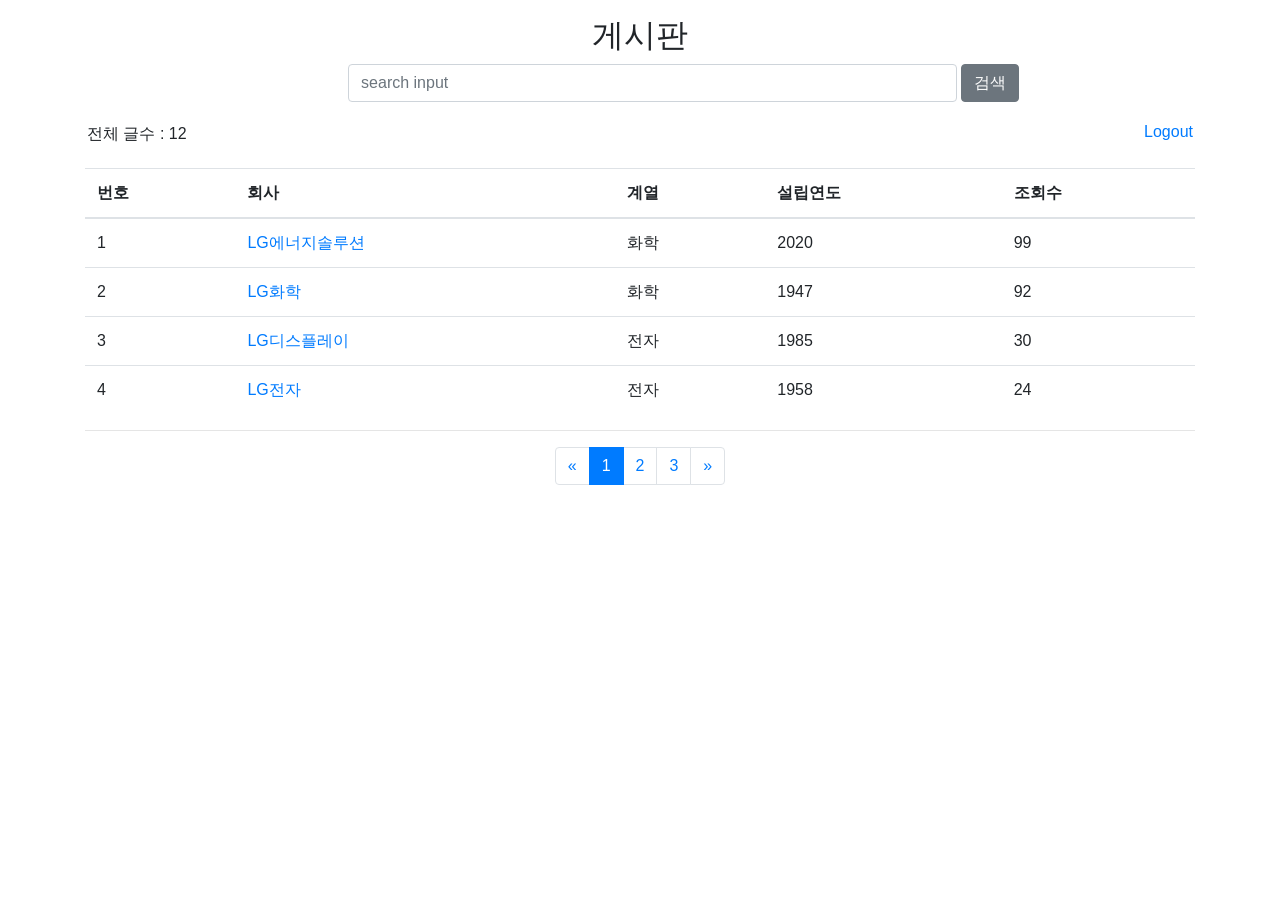
==== index.html @ ccae3da4 "Add files via upload" ====
<!DOCTYPE html>
<html lang="en">
<head>
    <meta charset="UTF-8">
    <title>LG Academy</title>
    <link rel="stylesheet" href="css/bootstrap.css">

</head>
<body>
<p class="align-content-center">
</p>

<div class="container">
	<span><h2 align="center">게시판</h2></span>
	<table class="table">
		<tbody>
		<tr style="border-top:hidden">
			<td style="padding:2px" align="right"><input type="search" class="form-control" placeholder="search input" id="searchingWord" style="width:70%;" onKeyDown="javascript:onKeyDown();"></input></td>
			<td style="padding:2px" align="left"><input type="button" class="btn btn-secondary" id="Search" value="검색" onclick="javascript:Searching();"/></td>
		</tr>
	</tbody>
	</table>
	<table class="table">
	<tbody>
	<tr style="border-top:hidden">
		<td align="left" style="padding:2px"><span>전체 글수 : <span align="left" id="allCount">12</span></span></td>
		<td align="right" style="padding:2px"><span id="logout"><a href="javascript:logout();"><h6>Logout</h6></a></span></td>
	</tr>
	</tbody>
	</table>
	
    <table class="table table-hover">
    <thead>
    <tr class="align-content-center">
        <th>번호</th>
        <th>회사</th>
        <th>계열</th>
        <th>설립연도</th>
        <th>조회수</th>
    </tr>
    </thead>
    <tbody>
    
	<tr id="tr01">
        <td id="No_01"></td>
        <td><a id="ALink_01" href='#'><div id="Title_01"></div></a></td>
        <td id="User_01"></td>
        <td id="date_01"></td>
        <td id="count_01"></td>
        </tr>
	</a>	
    <tr id="tr02">
        <td id="No_02"></td>
        <td><a id="ALink_02" href='#'><div id="Title_02"></div></a></td>
        <td id="User_02"></td>
        <td id="date_02"></td>
        <td id="count_02"></td>
    </tr>
    <tr id="tr03">
        <td id="No_03"></td>
        <td><a id="ALink_03" href='#'><div id="Title_03"></div></a></td>
        <td id="User_03"></td>
        <td id="date_03"></td>
        <td id="count_03"></td>
    </tr>
    <tr id="tr04">
        <td id="No_04"></td>
        <td><a id="ALink_04" href='#'><div id="Title_04"></div></a></td>
        <td id="User_04"></td>
        <td id="date_04"></td>
        <td id="count_04"></td>
    </tr>
    </tbody>
</table>
    <hr/>
    <!--<a class="btn btn-info">글쓰기</a>-->

    <div id="divPaging">
    <nav aria-label="...">

    <ul class="pagination justify-content-center">
        <li class="page-item">
            <a class="page-link" href="javascript:Previous();" aria-label="Previous">
                <span aria-hidden="true">&laquo;</span>
                <span class="sr-only">Previous</span>
            </a>
        </li>
        <li id="page1" class="page-item active"><a class="page-link" href="javascript:Setting_01();">1</a></li>
        <li id="page2" class="page-item"><a class="page-link" href="javascript:Setting_02();">2</a></li>
        <li id="page3" class="page-item"><a class="page-link" href="javascript:Setting_03();">3</a></li>
        <li class="page-item">
            <a class="page-link" href="javascript:Next();" aria-label="Next">
                <span aria-hidden="true">&raquo;</span>
                <span class="sr-only">Next</span>
            </a>
        </li>
    </ul>
    </nav>
    </div>
	<center><input id="reset" type="button" href="#" value="초기화" onclick="goBack();"/>
</div>

<Script src="js/jquery-3.4.1.js"></Script>
<script type="text/javascript" src="js/bootstrap.js"></script>
<script type="text/javascript">
var user = false;

	$(document).ready(function(){
	$("#divPaging").show();
	$("#reset").hide();
	first();
});

function logout(){
	window.location.href = "Login.html";
}

function first(){

    var parameter = document.location.href.split("?");
	var page = "1";
	if(parameter.length>1)
	{
	   page = parameter[1].replace("#","");
	   console.log("page : " + page);
	  
	   if(page =="4" || page =="5" || page =="6")
	   {
			console.log("go to user page");
			user = true;
	   }
	    
	   if(page=="1"|| page=="4")
	   {
			$("#page1").attr('class','page-item active');
			$("#page2").attr('class','page-item');
			$("#page3").attr('class','page-item');
	   }
	   
	   else if(page=="2"|| page=="5")
	   {
			$("#page1").attr('class','page-item');
			$("#page2").attr('class','page-item active');
			$("#page3").attr('class','page-item');
	   }
	   
	   else if(page=="3"|| page=="6")
	   {
			$("#page1").attr('class','page-item');
			$("#page2").attr('class','page-item');
			$("#page3").attr('class','page-item active');
	   }
	}else
	{
		$("#page1").attr('class','page-item active');
		$("#page2").attr('class','page-item');
		$("#page3").attr('class','page-item');
	}


	para = document.getElementsByClassName('page-item active')[0].getAttribute('id');
	
	
	if(para=="page1")Setting_01();
	if(para=="page2")Setting_02();
	if(para=="page3")Setting_03();
}

function Previous(){
	var para = document.getElementsByClassName('page-item active')[0].getAttribute('id');
	if(para=="page2")Setting_01();
	if(para=="page3")Setting_02();
}

function Next(){
	var para = document.getElementsByClassName('page-item active')[0].getAttribute('id');
	if(para=="page1")Setting_02();
	if(para=="page2")Setting_03();
}

function Setting_01(){
	$("#page1").attr('class','page-item active');
	$("#page2").attr('class','page-item');
	$("#page3").attr('class','page-item');

	if(user)
	{
		$("#No_01").html("1");
		$("#ALink_01").attr("href","Detail.html?4?"+user);
		$("#Title_01").html("LG화학");	
		$("#User_01").html("화학");
		$("#date_01").html("1947");
		$("#count_01").html("92");
		
		$("#No_02").html("2");
		$("#ALink_02").attr("href","Detail.html?2?"+user);
		$("#Title_02").html("LG디스플레이");	
		$("#User_02").html("전자");
		$("#date_02").html("1985");
		$("#count_02").html("30");	
		
		$("#No_03").html("3");
		$("#ALink_03").attr("href","Detail.html?1?"+user);
		$("#Title_03").html("LG전자");		
		$("#User_03").html("전자");
		$("#date_03").html("1958");
		$("#count_03").html("24");

		$("#No_04").html("4");
		$("#ALink_04").attr("href","Detail.html?3?"+user);
		$("#Title_04").html("LG이노텍");	
		$("#User_04").html("전자");
		$("#date_04").html("1970");
		$("#count_04").html("120");
		
	}else{//admin
	    $("#No_01").html("1");
		$("#ALink_01").attr("href","Detail.html?14?"+user);
		$("#Title_01").html("LG에너지솔루션");		
		$("#User_01").html("화학");
		$("#date_01").html("2020");
		$("#count_01").html("99");

		$("#No_02").html("2");
		$("#ALink_02").attr("href","Detail.html?4?"+user);
		$("#Title_02").html("LG화학");	
		$("#User_02").html("화학");
		$("#date_02").html("1947");
		$("#count_02").html("92");
		
		$("#No_03").html("3");
		$("#ALink_03").attr("href","Detail.html?2?"+user);
		$("#Title_03").html("LG디스플레이");
		$("#User_03").html("전자");
		$("#date_03").html("1985");
		$("#count_03").html("30");
	
		$("#No_04").html("4");
		$("#ALink_04").attr("href","Detail.html?1?"+user);
		$("#Title_04").html("LG전자");		
		$("#User_04").html("전자");
		$("#date_04").html("1958");
		$("#count_04").html("24");
	}
}

function Setting_02(){

	$("#page1").attr('class','page-item');
	$("#page2").attr('class','page-item active');
	$("#page3").attr('class','page-item');

    $("#No_01").html("5");
	$("#ALink_01").attr("href","Detail.html?5?"+user);
	$("#Title_01").html("LG생활건강");	
	$("#User_01").html("화학");
	$("#date_01").html("1947");
	$("#count_01").html("13");
	
	$("#No_02").html("6");
	$("#ALink_02").attr("href","Detail.html?6?"+user);
	$("#Title_02").html("LG하우시스");
	$("#User_02").html("화학");
	$("#date_02").html("2009");
	$("#count_02").html("5");
	
	$("#No_03").html("7");
	$("#ALink_03").attr("href","Detail.html?7?"+user);
	$("#Title_03").html("LG MMA");	
	$("#User_03").html("화학");
	$("#date_03").html("1991");
	$("#count_03").html("13");
	
	$("#No_04").html("8");
	$("#ALink_04").attr("href","Detail.html?8?"+user);
	$("#Title_04").html("LG유플러스");		
	$("#User_04").html("통신·서비스");
	$("#date_04").html("1996");
	$("#count_04").html("67");
}

function Setting_03(){

	$("#page1").attr('class','page-item');
	$("#page2").attr('class','page-item');
	$("#page3").attr('class','page-item active');

    $("#No_01").html("9");
	$("#ALink_01").attr("href","Detail.html?9?"+user);
	$("#Title_01").html("지투알");	
	$("#User_01").html("통신·서비스");
	$("#date_01").html("1984");
	$("#count_01").html("87");
	
	$("#No_02").html("10");
	$("#ALink_02").attr("href","Detail.html?10?"+user);
	$("#Title_02").html("LG CNS");
	$("#User_02").html("통신·서비스");
	$("#date_02").html("1987");
	$("#count_02").html("38");
	
	$("#No_03").html("11");
	$("#ALink_03").attr("href","Detail.html?11?"+user);
	$("#Title_03").html("LG경영개발원");	
	$("#User_03").html("통신·서비스");
	$("#date_03").html("1998");
	$("#count_03").html("34");
	
	$("#No_04").html("12");
	$("#ALink_04").attr("href","Detail.html?12?"+user);
	$("#Title_04").html("하이엠솔루텍");		
	$("#User_04").html("통신·서비스");
	$("#date_04").html("2006");
	$("#count_04").html("88");
}

function Searching()
{
	var searchingWord = $("#searchingWord").val().trim().toLowerCase();
	if(searchingWord.length > 0)
	{
		console.log(searchingWord);
		$("#divPaging").hide();
		$("#tr04").hide();
		$("#tr03").hide();
		$("#tr02").hide();
		$("#tr01").show();
		$("#reset").show();
		
		switch (searchingWord){
		case "lg전자" :
			$("#No_01").html("1");
			$("#ALink_01").attr("href","Detail.html?1?"+user);
			$("#Title_01").html("LG전자");		
			$("#User_01").html("전자");
			$("#date_01").html("1958");
			$("#count_01").html("24");
			break;
		case "lg디스플레이" :
			$("#No_01").html("1");
			$("#ALink_01").attr("href","Detail.html?2?"+user);
			$("#Title_01").html("LG디스플레이");
			$("#User_01").html("전자");
			$("#date_01").html("1985");
			$("#count_01").html("30");
			break;
		case "lg이노텍" :
			$("#No_01").html("1");
			$("#ALink_01").attr("href","Detail.html?3?"+user);
			$("#Title_01").html("LG이노텍");	
			$("#User_01").html("전자");
			$("#date_01").html("1970");
			$("#count_01").html("120");	
			break;
		case "lg화학" :
			$("#No_01").html("1");
			$("#ALink_01").attr("href","Detail.html?4?"+user);
			$("#Title_01").html("LG화학");	
			$("#User_01").html("화학");
			$("#date_01").html("1947");
			$("#count_01").html("92");	
			break;
		case "lg생활건강" :
			$("#No_01").html("1");
			$("#ALink_01").attr("href","Detail.html?5?"+user);
			$("#Title_01").html("LG생활건강");	
			$("#User_01").html("화학");
			$("#date_01").html("1947");
			$("#count_01").html("13");			
			break;
		case "lg하우시스" :
			$("#No_01").html("1");	
			$("#ALink_01").attr("href","Detail.html?6?"+user);
			$("#Title_01").html("LG하우시스");
			$("#User_01").html("화학");
			$("#date_01").html("2009");
			$("#count_01").html("5");		
			break;
		case "lg mma" :
			$("#No_01").html("1");
			$("#ALink_01").attr("href","Detail.html?7?"+user);
			$("#Title_01").html("LG MMA");	
			$("#User_01").html("화학");
			$("#date_01").html("1991");
			$("#count_01").html("13");			
			break;
		case "lg유플러스" :
			$("#No_01").html("1");	
			$("#ALink_01").attr("href","Detail.html?8?"+user);
			$("#Title_01").html("LG유플러스");		
			$("#User_01").html("통신·서비스");
			$("#date_01").html("1996");
			$("#count_01").html("67");			
			break;
		case "지투알" :
			$("#No_01").html("1");	
			$("#ALink_01").attr("href","Detail.html?9?"+user);
			$("#Title_01").html("지투알");	
			$("#User_01").html("통신·서비스");
			$("#date_01").html("1984");
			$("#count_01").html("87");		
			break;			
		case "lg cns" :
			$("#No_01").html("1");	
			$("#ALink_01").attr("href","Detail.html?10?"+user);
			$("#Title_01").html("LG CNS");
			$("#User_01").html("통신·서비스");
			$("#date_01").html("1987");
			$("#count_01").html("38");			
			break;
		case "lg경영개발원" :
			$("#No_01").html("1");
			$("#ALink_01").attr("href","Detail.html?11?"+user);
			$("#Title_01").html("LG경영개발원");	
			$("#User_01").html("통신·서비스");
			$("#date_01").html("1998");
			$("#count_01").html("34");
			break;			
		case "하이엠솔루텍" :
			$("#No_01").html("1");
			$("#ALink_01").attr("href","Detail.html?12?"+user);
			$("#Title_01").html("하이엠솔루텍");		
			$("#User_01").html("전자");
			$("#date_01").html("2006");	
			$("#count_01").html("88");	
            break;				
		case "(주)lg" :
			$("#No_01").html("1");
			$("#ALink_01").attr("href","Detail.html?13?"+user);
			$("#Title_01").html("(주)LG");	
			$("#User_01").html("지주회사");
			$("#date_01").html("1947");
			$("#count_01").html("390");				
			break;			
		case "lg에너지솔루션" :
			$("#No_01").html("1");
			$("#ALink_01").attr("href","Detail.html?14?"+user);
			$("#Title_01").html("LG에너지솔루션");		
			$("#User_01").html("화학");
			$("#date_01").html("2020");
			$("#count_01").html("99");			
			break;	

		default : //일치하는 검색결과가 없을 때
			$("#reset").show();
			$("#tr04").hide();
			$("#tr03").hide();
			$("#tr02").hide();
			$("#tr01").hide();
		}
		
	}
	else{//검색어가 없을 때
		goBack();//초기화
	}
	
}

function onKeyDown(){
	 if(event.keyCode == 13)
     {
		Searching();
	}
}

function goBack(){
	$("#reset").hide();
	$("#divPaging").show();
	$("#tr04").show();
	$("#tr03").show();
	$("#tr02").show();
	$("#tr01").show();
	$("#searchingWord").val("");
	first();
}
</script>
</body>
</html>
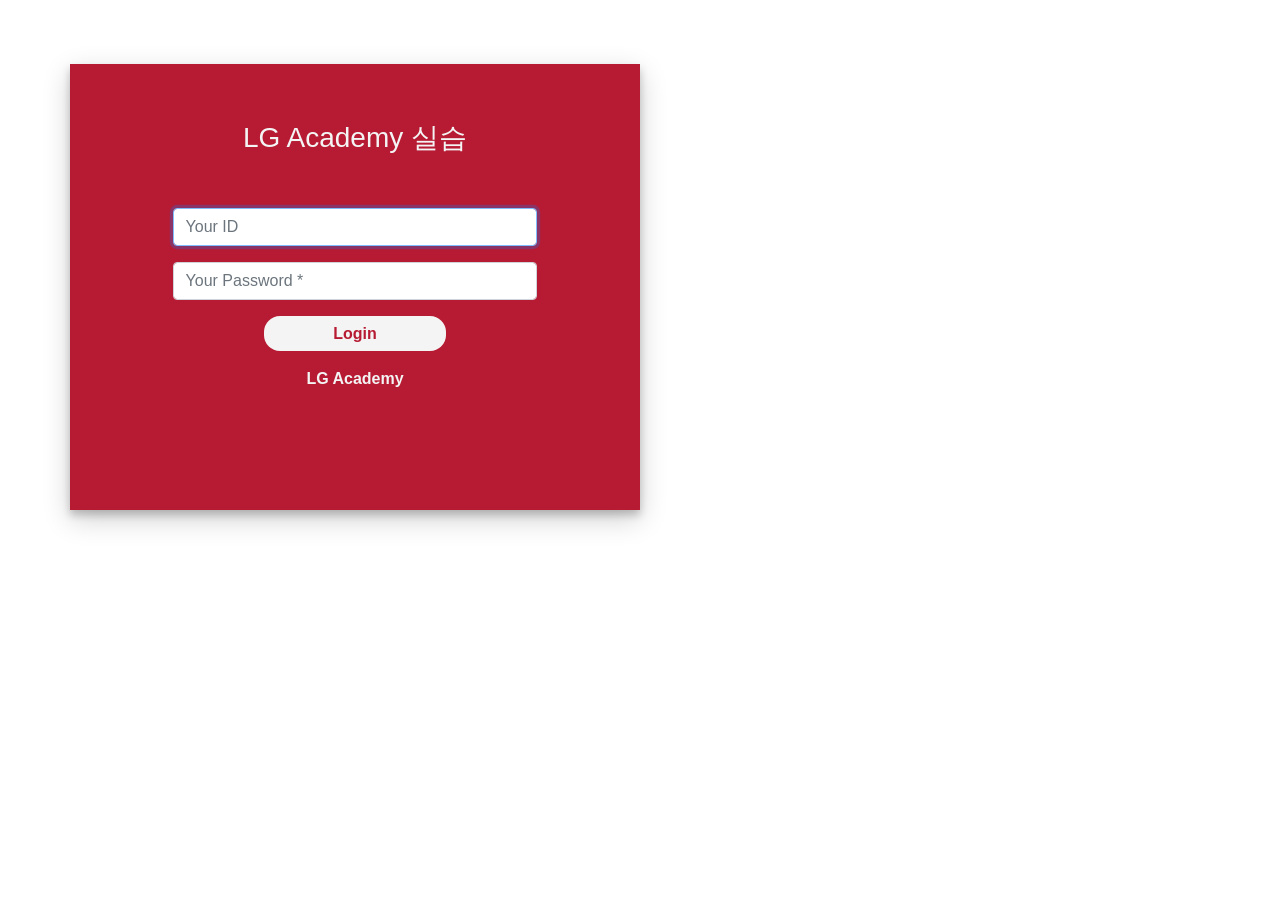
==== commit fb237bd0: "Add files via upload" ====
--- a/index.html
+++ b/index.html
@@ -1,478 +1,83 @@
-<!DOCTYPE html>
-<html lang="en">
-<head>
-    <meta charset="UTF-8">
-    <title>LG Academy</title>
-    <link rel="stylesheet" href="css/bootstrap.css">
-
-</head>
-<body>
-<p class="align-content-center">
-</p>
-
-<div class="container">
-	<span><h2 align="center">게시판</h2></span>
-	<table class="table">
-		<tbody>
-		<tr style="border-top:hidden">
-			<td style="padding:2px" align="right"><input type="search" class="form-control" placeholder="search input" id="searchingWord" style="width:70%;" onKeyDown="javascript:onKeyDown();"></input></td>
-			<td style="padding:2px" align="left"><input type="button" class="btn btn-secondary" id="Search" value="검색" onclick="javascript:Searching();"/></td>
-		</tr>
-	</tbody>
-	</table>
-	<table class="table">
-	<tbody>
-	<tr style="border-top:hidden">
-		<td align="left" style="padding:2px"><span>전체 글수 : <span align="left" id="allCount">12</span></span></td>
-		<td align="right" style="padding:2px"><span id="logout"><a href="javascript:logout();"><h6>Logout</h6></a></span></td>
-	</tr>
-	</tbody>
-	</table>
-	
-    <table class="table table-hover">
-    <thead>
-    <tr class="align-content-center">
-        <th>번호</th>
-        <th>회사</th>
-        <th>계열</th>
-        <th>설립연도</th>
-        <th>조회수</th>
-    </tr>
-    </thead>
-    <tbody>
-    
-	<tr id="tr01">
-        <td id="No_01"></td>
-        <td><a id="ALink_01" href='#'><div id="Title_01"></div></a></td>
-        <td id="User_01"></td>
-        <td id="date_01"></td>
-        <td id="count_01"></td>
-        </tr>
-	</a>	
-    <tr id="tr02">
-        <td id="No_02"></td>
-        <td><a id="ALink_02" href='#'><div id="Title_02"></div></a></td>
-        <td id="User_02"></td>
-        <td id="date_02"></td>
-        <td id="count_02"></td>
-    </tr>
-    <tr id="tr03">
-        <td id="No_03"></td>
-        <td><a id="ALink_03" href='#'><div id="Title_03"></div></a></td>
-        <td id="User_03"></td>
-        <td id="date_03"></td>
-        <td id="count_03"></td>
-    </tr>
-    <tr id="tr04">
-        <td id="No_04"></td>
-        <td><a id="ALink_04" href='#'><div id="Title_04"></div></a></td>
-        <td id="User_04"></td>
-        <td id="date_04"></td>
-        <td id="count_04"></td>
-    </tr>
-    </tbody>
-</table>
-    <hr/>
-    <!--<a class="btn btn-info">글쓰기</a>-->
-
-    <div id="divPaging">
-    <nav aria-label="...">
-
-    <ul class="pagination justify-content-center">
-        <li class="page-item">
-            <a class="page-link" href="javascript:Previous();" aria-label="Previous">
-                <span aria-hidden="true">&laquo;</span>
-                <span class="sr-only">Previous</span>
-            </a>
-        </li>
-        <li id="page1" class="page-item active"><a class="page-link" href="javascript:Setting_01();">1</a></li>
-        <li id="page2" class="page-item"><a class="page-link" href="javascript:Setting_02();">2</a></li>
-        <li id="page3" class="page-item"><a class="page-link" href="javascript:Setting_03();">3</a></li>
-        <li class="page-item">
-            <a class="page-link" href="javascript:Next();" aria-label="Next">
-                <span aria-hidden="true">&raquo;</span>
-                <span class="sr-only">Next</span>
-            </a>
-        </li>
-    </ul>
-    </nav>
-    </div>
-	<center><input id="reset" type="button" href="#" value="초기화" onclick="goBack();"/>
-</div>
-
-<Script src="js/jquery-3.4.1.js"></Script>
-<script type="text/javascript" src="js/bootstrap.js"></script>
-<script type="text/javascript">
-var user = false;
-
-	$(document).ready(function(){
-	$("#divPaging").show();
-	$("#reset").hide();
-	first();
-});
-
-function logout(){
-	window.location.href = "Login.html";
-}
-
-function first(){
-
-    var parameter = document.location.href.split("?");
-	var page = "1";
-	if(parameter.length>1)
-	{
-	   page = parameter[1].replace("#","");
-	   console.log("page : " + page);
-	  
-	   if(page =="4" || page =="5" || page =="6")
-	   {
-			console.log("go to user page");
-			user = true;
-	   }
-	    
-	   if(page=="1"|| page=="4")
-	   {
-			$("#page1").attr('class','page-item active');
-			$("#page2").attr('class','page-item');
-			$("#page3").attr('class','page-item');
-	   }
-	   
-	   else if(page=="2"|| page=="5")
-	   {
-			$("#page1").attr('class','page-item');
-			$("#page2").attr('class','page-item active');
-			$("#page3").attr('class','page-item');
-	   }
-	   
-	   else if(page=="3"|| page=="6")
-	   {
-			$("#page1").attr('class','page-item');
-			$("#page2").attr('class','page-item');
-			$("#page3").attr('class','page-item active');
-	   }
-	}else
-	{
-		$("#page1").attr('class','page-item active');
-		$("#page2").attr('class','page-item');
-		$("#page3").attr('class','page-item');
-	}
-
-
-	para = document.getElementsByClassName('page-item active')[0].getAttribute('id');
-	
-	
-	if(para=="page1")Setting_01();
-	if(para=="page2")Setting_02();
-	if(para=="page3")Setting_03();
-}
-
-function Previous(){
-	var para = document.getElementsByClassName('page-item active')[0].getAttribute('id');
-	if(para=="page2")Setting_01();
-	if(para=="page3")Setting_02();
-}
-
-function Next(){
-	var para = document.getElementsByClassName('page-item active')[0].getAttribute('id');
-	if(para=="page1")Setting_02();
-	if(para=="page2")Setting_03();
-}
-
-function Setting_01(){
-	$("#page1").attr('class','page-item active');
-	$("#page2").attr('class','page-item');
-	$("#page3").attr('class','page-item');
-
-	if(user)
-	{
-		$("#No_01").html("1");
-		$("#ALink_01").attr("href","Detail.html?4?"+user);
-		$("#Title_01").html("LG화학");	
-		$("#User_01").html("화학");
-		$("#date_01").html("1947");
-		$("#count_01").html("92");
-		
-		$("#No_02").html("2");
-		$("#ALink_02").attr("href","Detail.html?2?"+user);
-		$("#Title_02").html("LG디스플레이");	
-		$("#User_02").html("전자");
-		$("#date_02").html("1985");
-		$("#count_02").html("30");	
-		
-		$("#No_03").html("3");
-		$("#ALink_03").attr("href","Detail.html?1?"+user);
-		$("#Title_03").html("LG전자");		
-		$("#User_03").html("전자");
-		$("#date_03").html("1958");
-		$("#count_03").html("24");
-
-		$("#No_04").html("4");
-		$("#ALink_04").attr("href","Detail.html?3?"+user);
-		$("#Title_04").html("LG이노텍");	
-		$("#User_04").html("전자");
-		$("#date_04").html("1970");
-		$("#count_04").html("120");
-		
-	}else{//admin
-	    $("#No_01").html("1");
-		$("#ALink_01").attr("href","Detail.html?14?"+user);
-		$("#Title_01").html("LG에너지솔루션");		
-		$("#User_01").html("화학");
-		$("#date_01").html("2020");
-		$("#count_01").html("99");
-
-		$("#No_02").html("2");
-		$("#ALink_02").attr("href","Detail.html?4?"+user);
-		$("#Title_02").html("LG화학");	
-		$("#User_02").html("화학");
-		$("#date_02").html("1947");
-		$("#count_02").html("92");
-		
-		$("#No_03").html("3");
-		$("#ALink_03").attr("href","Detail.html?2?"+user);
-		$("#Title_03").html("LG디스플레이");
-		$("#User_03").html("전자");
-		$("#date_03").html("1985");
-		$("#count_03").html("30");
-	
-		$("#No_04").html("4");
-		$("#ALink_04").attr("href","Detail.html?1?"+user);
-		$("#Title_04").html("LG전자");		
-		$("#User_04").html("전자");
-		$("#date_04").html("1958");
-		$("#count_04").html("24");
-	}
-}
-
-function Setting_02(){
-
-	$("#page1").attr('class','page-item');
-	$("#page2").attr('class','page-item active');
-	$("#page3").attr('class','page-item');
-
-    $("#No_01").html("5");
-	$("#ALink_01").attr("href","Detail.html?5?"+user);
-	$("#Title_01").html("LG생활건강");	
-	$("#User_01").html("화학");
-	$("#date_01").html("1947");
-	$("#count_01").html("13");
-	
-	$("#No_02").html("6");
-	$("#ALink_02").attr("href","Detail.html?6?"+user);
-	$("#Title_02").html("LG하우시스");
-	$("#User_02").html("화학");
-	$("#date_02").html("2009");
-	$("#count_02").html("5");
-	
-	$("#No_03").html("7");
-	$("#ALink_03").attr("href","Detail.html?7?"+user);
-	$("#Title_03").html("LG MMA");	
-	$("#User_03").html("화학");
-	$("#date_03").html("1991");
-	$("#count_03").html("13");
-	
-	$("#No_04").html("8");
-	$("#ALink_04").attr("href","Detail.html?8?"+user);
-	$("#Title_04").html("LG유플러스");		
-	$("#User_04").html("통신·서비스");
-	$("#date_04").html("1996");
-	$("#count_04").html("67");
-}
-
-function Setting_03(){
-
-	$("#page1").attr('class','page-item');
-	$("#page2").attr('class','page-item');
-	$("#page3").attr('class','page-item active');
-
-    $("#No_01").html("9");
-	$("#ALink_01").attr("href","Detail.html?9?"+user);
-	$("#Title_01").html("지투알");	
-	$("#User_01").html("통신·서비스");
-	$("#date_01").html("1984");
-	$("#count_01").html("87");
-	
-	$("#No_02").html("10");
-	$("#ALink_02").attr("href","Detail.html?10?"+user);
-	$("#Title_02").html("LG CNS");
-	$("#User_02").html("통신·서비스");
-	$("#date_02").html("1987");
-	$("#count_02").html("38");
-	
-	$("#No_03").html("11");
-	$("#ALink_03").attr("href","Detail.html?11?"+user);
-	$("#Title_03").html("LG경영개발원");	
-	$("#User_03").html("통신·서비스");
-	$("#date_03").html("1998");
-	$("#count_03").html("34");
-	
-	$("#No_04").html("12");
-	$("#ALink_04").attr("href","Detail.html?12?"+user);
-	$("#Title_04").html("하이엠솔루텍");		
-	$("#User_04").html("통신·서비스");
-	$("#date_04").html("2006");
-	$("#count_04").html("88");
-}
-
-function Searching()
-{
-	var searchingWord = $("#searchingWord").val().trim().toLowerCase();
-	if(searchingWord.length > 0)
-	{
-		console.log(searchingWord);
-		$("#divPaging").hide();
-		$("#tr04").hide();
-		$("#tr03").hide();
-		$("#tr02").hide();
-		$("#tr01").show();
-		$("#reset").show();
-		
-		switch (searchingWord){
-		case "lg전자" :
-			$("#No_01").html("1");
-			$("#ALink_01").attr("href","Detail.html?1?"+user);
-			$("#Title_01").html("LG전자");		
-			$("#User_01").html("전자");
-			$("#date_01").html("1958");
-			$("#count_01").html("24");
-			break;
-		case "lg디스플레이" :
-			$("#No_01").html("1");
-			$("#ALink_01").attr("href","Detail.html?2?"+user);
-			$("#Title_01").html("LG디스플레이");
-			$("#User_01").html("전자");
-			$("#date_01").html("1985");
-			$("#count_01").html("30");
-			break;
-		case "lg이노텍" :
-			$("#No_01").html("1");
-			$("#ALink_01").attr("href","Detail.html?3?"+user);
-			$("#Title_01").html("LG이노텍");	
-			$("#User_01").html("전자");
-			$("#date_01").html("1970");
-			$("#count_01").html("120");	
-			break;
-		case "lg화학" :
-			$("#No_01").html("1");
-			$("#ALink_01").attr("href","Detail.html?4?"+user);
-			$("#Title_01").html("LG화학");	
-			$("#User_01").html("화학");
-			$("#date_01").html("1947");
-			$("#count_01").html("92");	
-			break;
-		case "lg생활건강" :
-			$("#No_01").html("1");
-			$("#ALink_01").attr("href","Detail.html?5?"+user);
-			$("#Title_01").html("LG생활건강");	
-			$("#User_01").html("화학");
-			$("#date_01").html("1947");
-			$("#count_01").html("13");			
-			break;
-		case "lg하우시스" :
-			$("#No_01").html("1");	
-			$("#ALink_01").attr("href","Detail.html?6?"+user);
-			$("#Title_01").html("LG하우시스");
-			$("#User_01").html("화학");
-			$("#date_01").html("2009");
-			$("#count_01").html("5");		
-			break;
-		case "lg mma" :
-			$("#No_01").html("1");
-			$("#ALink_01").attr("href","Detail.html?7?"+user);
-			$("#Title_01").html("LG MMA");	
-			$("#User_01").html("화학");
-			$("#date_01").html("1991");
-			$("#count_01").html("13");			
-			break;
-		case "lg유플러스" :
-			$("#No_01").html("1");	
-			$("#ALink_01").attr("href","Detail.html?8?"+user);
-			$("#Title_01").html("LG유플러스");		
-			$("#User_01").html("통신·서비스");
-			$("#date_01").html("1996");
-			$("#count_01").html("67");			
-			break;
-		case "지투알" :
-			$("#No_01").html("1");	
-			$("#ALink_01").attr("href","Detail.html?9?"+user);
-			$("#Title_01").html("지투알");	
-			$("#User_01").html("통신·서비스");
-			$("#date_01").html("1984");
-			$("#count_01").html("87");		
-			break;			
-		case "lg cns" :
-			$("#No_01").html("1");	
-			$("#ALink_01").attr("href","Detail.html?10?"+user);
-			$("#Title_01").html("LG CNS");
-			$("#User_01").html("통신·서비스");
-			$("#date_01").html("1987");
-			$("#count_01").html("38");			
-			break;
-		case "lg경영개발원" :
-			$("#No_01").html("1");
-			$("#ALink_01").attr("href","Detail.html?11?"+user);
-			$("#Title_01").html("LG경영개발원");	
-			$("#User_01").html("통신·서비스");
-			$("#date_01").html("1998");
-			$("#count_01").html("34");
-			break;			
-		case "하이엠솔루텍" :
-			$("#No_01").html("1");
-			$("#ALink_01").attr("href","Detail.html?12?"+user);
-			$("#Title_01").html("하이엠솔루텍");		
-			$("#User_01").html("전자");
-			$("#date_01").html("2006");	
-			$("#count_01").html("88");	
-            break;				
-		case "(주)lg" :
-			$("#No_01").html("1");
-			$("#ALink_01").attr("href","Detail.html?13?"+user);
-			$("#Title_01").html("(주)LG");	
-			$("#User_01").html("지주회사");
-			$("#date_01").html("1947");
-			$("#count_01").html("390");				
-			break;			
-		case "lg에너지솔루션" :
-			$("#No_01").html("1");
-			$("#ALink_01").attr("href","Detail.html?14?"+user);
-			$("#Title_01").html("LG에너지솔루션");		
-			$("#User_01").html("화학");
-			$("#date_01").html("2020");
-			$("#count_01").html("99");			
-			break;	
-
-		default : //일치하는 검색결과가 없을 때
-			$("#reset").show();
-			$("#tr04").hide();
-			$("#tr03").hide();
-			$("#tr02").hide();
-			$("#tr01").hide();
-		}
-		
-	}
-	else{//검색어가 없을 때
-		goBack();//초기화
-	}
-	
-}
-
-function onKeyDown(){
-	 if(event.keyCode == 13)
-     {
-		Searching();
-	}
-}
-
-function goBack(){
-	$("#reset").hide();
-	$("#divPaging").show();
-	$("#tr04").show();
-	$("#tr03").show();
-	$("#tr02").show();
-	$("#tr01").show();
-	$("#searchingWord").val("");
-	first();
-}
-</script>
-</body>
-</html>+<!DOCTYPE html>
+<html lang="en"><head><meta http-equiv="Content-Type" content="text/html; charset=UTF-8">
+    
+    <title>LG Academy 실습 Login</title>
+    <link rel="stylesheet" href="./Login_files/bootstrap.css">
+	<link rel="stylesheet" href="./Login_files/index.css">
+</head>
+<body>
+
+<div class="container login-container">
+    <div class="row">
+		<div class="col-md-6 login-form-2" align="center">
+			<h3>LG Academy 실습</h3>
+			<form>
+				<div class="form-group">
+					<input id="id" type="text" class="form-control" placeholder="Your ID" value="" autofocus="">
+				</div>
+				<div class="form-group">
+					<input id="pw" type="password" class="form-control" placeholder="Your Password *" value="" onkeydown="javascript:onKeyDown();">
+				</div>
+				<div class="form-group">
+					<input type="button" onclick="javascript:login();" class="btnSubmit" value="Login">
+				</div>
+				<div class="form-group">
+
+					<a href="./index.html#" class="ForgetPwd" name="ForgetPwd" value="Login">LG Academy</a>
+					<span id="login-message"></span>
+				</div>
+			</form>
+		</div>
+	</div>
+</div>
+
+<script src="./Login_files/jquery-3.4.1.js.다운로드"></script>
+<script type="text/javascript" src="./Login_files/bootstrap.js.다운로드"></script>
+<script type="text/javascript">
+	$(document).ready(function(){
+		$("#id").val("");
+		$("#pw").val("");
+		$("a[name=ForgetPwd]").html("LG Academy");
+});
+
+function login(){
+
+	var id = $("#id").val();
+	var pw = $("#pw").val();
+	
+	var id = $("#id").val();
+	var pw = $("#pw").val();
+	
+	if(id=="admin" & pw=="1234")
+	{
+		console.log("admin login");
+		window.location.href = "Logon.html?1";
+	}
+	else if(id=="user" & pw=="4321")
+	{
+	    console.log("user login without loading");
+		window.location.href = "Logon.html?4";
+	}
+	else if(id=="user" & pw=="5678")
+	{
+		 console.log("user login with loading");	
+		 window.location.href = "loading.html";
+	}
+	else{
+		console.log("login Failed");
+		$("#id").val("");
+		$("#pw").val("");
+		$("a[name=ForgetPwd]").html("아이디 혹은 비밀번호가 맞지 않습니다.");
+	}
+}
+
+function onKeyDown(){
+	 if(event.keyCode == 13)
+     {
+		login();
+          //TODO : 실행시킬 코드
+	}
+}
+</script>
+
+</body></html>
--- a/Login_files/index.css
+++ b/Login_files/index.css
@@ -0,0 +1,52 @@
+.login-container{
+    margin-top: 5%;
+    margin-bottom: 5%;
+}
+.login-form-1{
+    padding: 5%;
+    box-shadow: 0 5px 8px 0 rgba(0, 0, 0, 0.2), 0 9px 26px 0 rgba(0, 0, 0, 0.19);
+}
+.login-form-1 h3{
+    text-align: center;
+    color: #333;
+}
+.login-form-2{
+    padding: 5%;
+    background: #b61b33!important;
+    box-shadow: 0 5px 8px 0 rgba(0, 0, 0, 0.2), 0 9px 26px 0 rgba(0, 0, 0, 0.19);
+}
+.login-form-2 h3{
+    text-align: center;
+    color: #f4f4f4;
+}
+.login-container form{
+    padding: 10%;
+}
+.btnSubmit
+{
+    width: 50%;
+    border-radius: 1rem;
+    padding: 1.5%;
+    border: none;
+    cursor: pointer;
+}
+.login-form-1 .btnSubmit{
+    font-weight: 600;
+    color: #f4f4f4;
+    background-color: #b61b33!important;
+}
+.login-form-2 .btnSubmit{
+    font-weight: 600;
+    color: #b61b33!important;
+    background-color: #f4f4f4;
+}
+.login-form-2 .ForgetPwd{
+    color: #f4f4f4;
+    font-weight: 600;
+    text-decoration: none;
+}
+.login-form-1 .ForgetPwd{
+    color: #b61b33!important;
+    font-weight: 600;
+    text-decoration: none;
+}
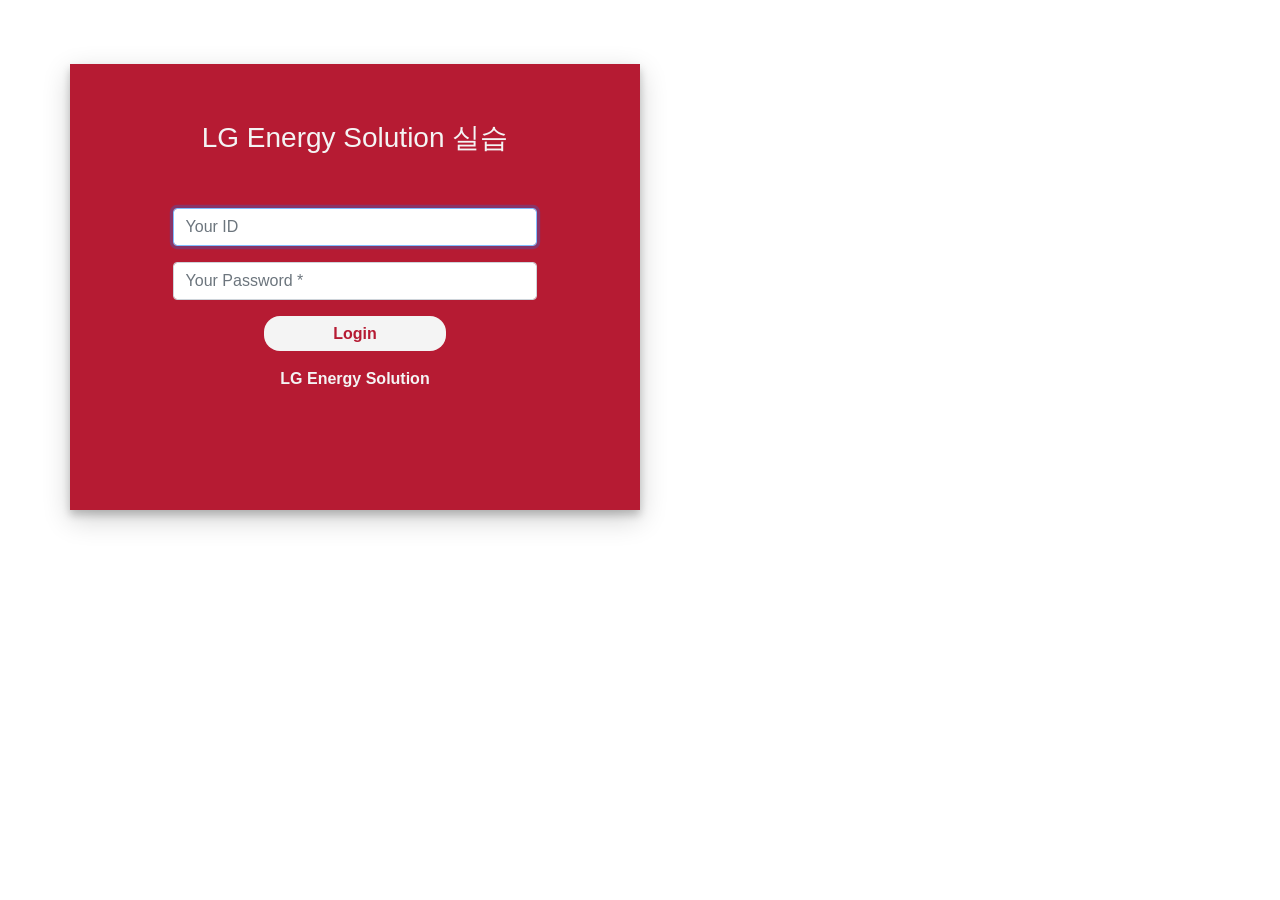
==== commit 52160506: "Update index.html" ====
--- a/index.html
+++ b/index.html
@@ -1,7 +1,7 @@
 <!DOCTYPE html>
 <html lang="en"><head><meta http-equiv="Content-Type" content="text/html; charset=UTF-8">
     
-    <title>LG Academy 실습 Login</title>
+    <title>LG Energy Solution Login</title>
     <link rel="stylesheet" href="./Login_files/bootstrap.css">
 	<link rel="stylesheet" href="./Login_files/index.css">
 </head>
@@ -10,7 +10,7 @@
 <div class="container login-container">
     <div class="row">
 		<div class="col-md-6 login-form-2" align="center">
-			<h3>LG Academy 실습</h3>
+			<h3>LG Energy Solution 실습</h3>
 			<form>
 				<div class="form-group">
 					<input id="id" type="text" class="form-control" placeholder="Your ID" value="" autofocus="">
@@ -23,7 +23,7 @@
 				</div>
 				<div class="form-group">
 
-					<a href="./index.html#" class="ForgetPwd" name="ForgetPwd" value="Login">LG Academy</a>
+					<a href="./index.html#" class="ForgetPwd" name="ForgetPwd" value="Login">LG Energy Solution</a>
 					<span id="login-message"></span>
 				</div>
 			</form>
@@ -37,7 +37,7 @@
 	$(document).ready(function(){
 		$("#id").val("");
 		$("#pw").val("");
-		$("a[name=ForgetPwd]").html("LG Academy");
+		$("a[name=ForgetPwd]").html("LG Energy Solution");
 });
 
 function login(){
@@ -80,4 +80,4 @@
 }
 </script>
 
-</body></html>+</body></html>
